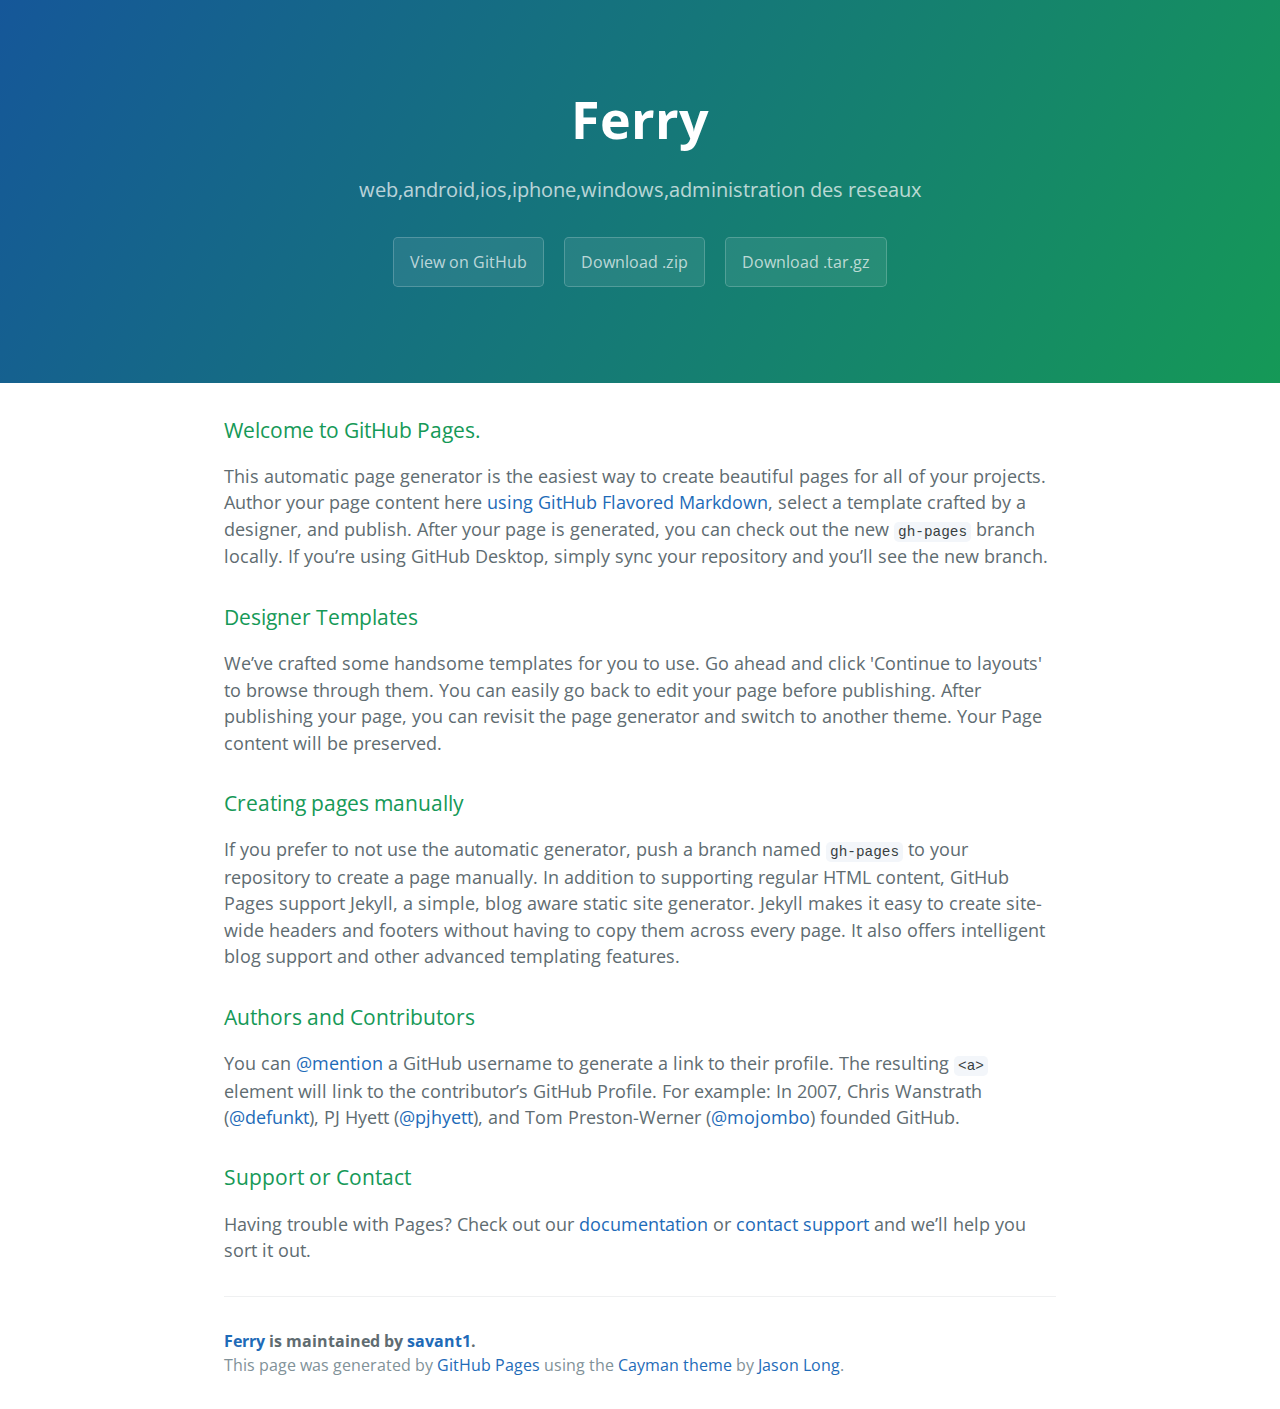
==== index.html @ e064e74c "Create gh-pages branch via GitHub" ====
<!DOCTYPE html>
<html lang="en-us">
  <head>
    <meta charset="UTF-8">
    <title>Ferry by savant1</title>
    <meta name="viewport" content="width=device-width, initial-scale=1">
    <link rel="stylesheet" type="text/css" href="stylesheets/normalize.css" media="screen">
    <link href='https://fonts.googleapis.com/css?family=Open+Sans:400,700' rel='stylesheet' type='text/css'>
    <link rel="stylesheet" type="text/css" href="stylesheets/stylesheet.css" media="screen">
    <link rel="stylesheet" type="text/css" href="stylesheets/github-light.css" media="screen">
  </head>
  <body>
    <section class="page-header">
      <h1 class="project-name">Ferry</h1>
      <h2 class="project-tagline">web,android,ios,iphone,windows,administration des reseaux</h2>
      <a href="https://github.com/savant1/ferry" class="btn">View on GitHub</a>
      <a href="https://github.com/savant1/ferry/zipball/master" class="btn">Download .zip</a>
      <a href="https://github.com/savant1/ferry/tarball/master" class="btn">Download .tar.gz</a>
    </section>

    <section class="main-content">
      <h3>
<a id="welcome-to-github-pages" class="anchor" href="#welcome-to-github-pages" aria-hidden="true"><span aria-hidden="true" class="octicon octicon-link"></span></a>Welcome to GitHub Pages.</h3>

<p>This automatic page generator is the easiest way to create beautiful pages for all of your projects. Author your page content here <a href="https://guides.github.com/features/mastering-markdown/">using GitHub Flavored Markdown</a>, select a template crafted by a designer, and publish. After your page is generated, you can check out the new <code>gh-pages</code> branch locally. If you’re using GitHub Desktop, simply sync your repository and you’ll see the new branch.</p>

<h3>
<a id="designer-templates" class="anchor" href="#designer-templates" aria-hidden="true"><span aria-hidden="true" class="octicon octicon-link"></span></a>Designer Templates</h3>

<p>We’ve crafted some handsome templates for you to use. Go ahead and click 'Continue to layouts' to browse through them. You can easily go back to edit your page before publishing. After publishing your page, you can revisit the page generator and switch to another theme. Your Page content will be preserved.</p>

<h3>
<a id="creating-pages-manually" class="anchor" href="#creating-pages-manually" aria-hidden="true"><span aria-hidden="true" class="octicon octicon-link"></span></a>Creating pages manually</h3>

<p>If you prefer to not use the automatic generator, push a branch named <code>gh-pages</code> to your repository to create a page manually. In addition to supporting regular HTML content, GitHub Pages support Jekyll, a simple, blog aware static site generator. Jekyll makes it easy to create site-wide headers and footers without having to copy them across every page. It also offers intelligent blog support and other advanced templating features.</p>

<h3>
<a id="authors-and-contributors" class="anchor" href="#authors-and-contributors" aria-hidden="true"><span aria-hidden="true" class="octicon octicon-link"></span></a>Authors and Contributors</h3>

<p>You can <a href="https://help.github.com/articles/basic-writing-and-formatting-syntax/#mentioning-users-and-teams" class="user-mention">@mention</a> a GitHub username to generate a link to their profile. The resulting <code>&lt;a&gt;</code> element will link to the contributor’s GitHub Profile. For example: In 2007, Chris Wanstrath (<a href="https://github.com/defunkt" class="user-mention">@defunkt</a>), PJ Hyett (<a href="https://github.com/pjhyett" class="user-mention">@pjhyett</a>), and Tom Preston-Werner (<a href="https://github.com/mojombo" class="user-mention">@mojombo</a>) founded GitHub.</p>

<h3>
<a id="support-or-contact" class="anchor" href="#support-or-contact" aria-hidden="true"><span aria-hidden="true" class="octicon octicon-link"></span></a>Support or Contact</h3>

<p>Having trouble with Pages? Check out our <a href="https://help.github.com/pages">documentation</a> or <a href="https://github.com/contact">contact support</a> and we’ll help you sort it out.</p>

      <footer class="site-footer">
        <span class="site-footer-owner"><a href="https://github.com/savant1/ferry">Ferry</a> is maintained by <a href="https://github.com/savant1">savant1</a>.</span>

        <span class="site-footer-credits">This page was generated by <a href="https://pages.github.com">GitHub Pages</a> using the <a href="https://github.com/jasonlong/cayman-theme">Cayman theme</a> by <a href="https://twitter.com/jasonlong">Jason Long</a>.</span>
      </footer>

    </section>

  
  </body>
</html>
---- stylesheets/stylesheet.css ----
* {
  box-sizing: border-box; }

body {
  padding: 0;
  margin: 0;
  font-family: "Open Sans", "Helvetica Neue", Helvetica, Arial, sans-serif;
  font-size: 16px;
  line-height: 1.5;
  color: #606c71; }

a {
  color: #1e6bb8;
  text-decoration: none; }
  a:hover {
    text-decoration: underline; }

.btn {
  display: inline-block;
  margin-bottom: 1rem;
  color: rgba(255, 255, 255, 0.7);
  background-color: rgba(255, 255, 255, 0.08);
  border-color: rgba(255, 255, 255, 0.2);
  border-style: solid;
  border-width: 1px;
  border-radius: 0.3rem;
  transition: color 0.2s, background-color 0.2s, border-color 0.2s; }
  .btn + .btn {
    margin-left: 1rem; }

.btn:hover {
  color: rgba(255, 255, 255, 0.8);
  text-decoration: none;
  background-color: rgba(255, 255, 255, 0.2);
  border-color: rgba(255, 255, 255, 0.3); }

@media screen and (min-width: 64em) {
  .btn {
    padding: 0.75rem 1rem; } }

@media screen and (min-width: 42em) and (max-width: 64em) {
  .btn {
    padding: 0.6rem 0.9rem;
    font-size: 0.9rem; } }

@media screen and (max-width: 42em) {
  .btn {
    display: block;
    width: 100%;
    padding: 0.75rem;
    font-size: 0.9rem; }
    .btn + .btn {
      margin-top: 1rem;
      margin-left: 0; } }

.page-header {
  color: #fff;
  text-align: center;
  background-color: #159957;
  background-image: linear-gradient(120deg, #155799, #159957); }

@media screen and (min-width: 64em) {
  .page-header {
    padding: 5rem 6rem; } }

@media screen and (min-width: 42em) and (max-width: 64em) {
  .page-header {
    padding: 3rem 4rem; } }

@media screen and (max-width: 42em) {
  .page-header {
    padding: 2rem 1rem; } }

.project-name {
  margin-top: 0;
  margin-bottom: 0.1rem; }

@media screen and (min-width: 64em) {
  .project-name {
    font-size: 3.25rem; } }

@media screen and (min-width: 42em) and (max-width: 64em) {
  .project-name {
    font-size: 2.25rem; } }

@media screen and (max-width: 42em) {
  .project-name {
    font-size: 1.75rem; } }

.project-tagline {
  margin-bottom: 2rem;
  font-weight: normal;
  opacity: 0.7; }

@media screen and (min-width: 64em) {
  .project-tagline {
    font-size: 1.25rem; } }

@media screen and (min-width: 42em) and (max-width: 64em) {
  .project-tagline {
    font-size: 1.15rem; } }

@media screen and (max-width: 42em) {
  .project-tagline {
    font-size: 1rem; } }

.main-content :first-child {
  margin-top: 0; }
.main-content img {
  max-width: 100%; }
.main-content h1, .main-content h2, .main-content h3, .main-content h4, .main-content h5, .main-content h6 {
  margin-top: 2rem;
  margin-bottom: 1rem;
  font-weight: normal;
  color: #159957; }
.main-content p {
  margin-bottom: 1em; }
.main-content code {
  padding: 2px 4px;
  font-family: Consolas, "Liberation Mono", Menlo, Courier, monospace;
  font-size: 0.9rem;
  color: #383e41;
  background-color: #f3f6fa;
  border-radius: 0.3rem; }
.main-content pre {
  padding: 0.8rem;
  margin-top: 0;
  margin-bottom: 1rem;
  font: 1rem Consolas, "Liberation Mono", Menlo, Courier, monospace;
  color: #567482;
  word-wrap: normal;
  background-color: #f3f6fa;
  border: solid 1px #dce6f0;
  border-radius: 0.3rem; }
  .main-content pre > code {
    padding: 0;
    margin: 0;
    font-size: 0.9rem;
    color: #567482;
    word-break: normal;
    white-space: pre;
    background: transparent;
    border: 0; }
.main-content .highlight {
  margin-bottom: 1rem; }
  .main-content .highlight pre {
    margin-bottom: 0;
    word-break: normal; }
.main-content .highlight pre, .main-content pre {
  padding: 0.8rem;
  overflow: auto;
  font-size: 0.9rem;
  line-height: 1.45;
  border-radius: 0.3rem; }
.main-content pre code, .main-content pre tt {
  display: inline;
  max-width: initial;
  padding: 0;
  margin: 0;
  overflow: initial;
  line-height: inherit;
  word-wrap: normal;
  background-color: transparent;
  border: 0; }
  .main-content pre code:before, .main-content pre code:after, .main-content pre tt:before, .main-content pre tt:after {
    content: normal; }
.main-content ul, .main-content ol {
  margin-top: 0; }
.main-content blockquote {
  padding: 0 1rem;
  margin-left: 0;
  color: #819198;
  border-left: 0.3rem solid #dce6f0; }
  .main-content blockquote > :first-child {
    margin-top: 0; }
  .main-content blockquote > :last-child {
    margin-bottom: 0; }
.main-content table {
  display: block;
  width: 100%;
  overflow: auto;
  word-break: normal;
  word-break: keep-all; }
  .main-content table th {
    font-weight: bold; }
  .main-content table th, .main-content table td {
    padding: 0.5rem 1rem;
    border: 1px solid #e9ebec; }
.main-content dl {
  padding: 0; }
  .main-content dl dt {
    padding: 0;
    margin-top: 1rem;
    font-size: 1rem;
    font-weight: bold; }
  .main-content dl dd {
    padding: 0;
    margin-bottom: 1rem; }
.main-content hr {
  height: 2px;
  padding: 0;
  margin: 1rem 0;
  background-color: #eff0f1;
  border: 0; }

@media screen and (min-width: 64em) {
  .main-content {
    max-width: 64rem;
    padding: 2rem 6rem;
    margin: 0 auto;
    font-size: 1.1rem; } }

@media screen and (min-width: 42em) and (max-width: 64em) {
  .main-content {
    padding: 2rem 4rem;
    font-size: 1.1rem; } }

@media screen and (max-width: 42em) {
  .main-content {
    padding: 2rem 1rem;
    font-size: 1rem; } }

.site-footer {
  padding-top: 2rem;
  margin-top: 2rem;
  border-top: solid 1px #eff0f1; }

.site-footer-owner {
  display: block;
  font-weight: bold; }

.site-footer-credits {
  color: #819198; }

@media screen and (min-width: 64em) {
  .site-footer {
    font-size: 1rem; } }

@media screen and (min-width: 42em) and (max-width: 64em) {
  .site-footer {
    font-size: 1rem; } }

@media screen and (max-width: 42em) {
  .site-footer {
    font-size: 0.9rem; } }
---- stylesheets/github-light.css ----
/*
The MIT License (MIT)

Copyright (c) 2016 GitHub, Inc.

Permission is hereby granted, free of charge, to any person obtaining a copy
of this software and associated documentation files (the "Software"), to deal
in the Software without restriction, including without limitation the rights
to use, copy, modify, merge, publish, distribute, sublicense, and/or sell
copies of the Software, and to permit persons to whom the Software is
furnished to do so, subject to the following conditions:

The above copyright notice and this permission notice shall be included in all
copies or substantial portions of the Software.

THE SOFTWARE IS PROVIDED "AS IS", WITHOUT WARRANTY OF ANY KIND, EXPRESS OR
IMPLIED, INCLUDING BUT NOT LIMITED TO THE WARRANTIES OF MERCHANTABILITY,
FITNESS FOR A PARTICULAR PURPOSE AND NONINFRINGEMENT. IN NO EVENT SHALL THE
AUTHORS OR COPYRIGHT HOLDERS BE LIABLE FOR ANY CLAIM, DAMAGES OR OTHER
LIABILITY, WHETHER IN AN ACTION OF CONTRACT, TORT OR OTHERWISE, ARISING FROM,
OUT OF OR IN CONNECTION WITH THE SOFTWARE OR THE USE OR OTHER DEALINGS IN THE
SOFTWARE.

*/

.pl-c /* comment */ {
  color: #969896;
}

.pl-c1 /* constant, variable.other.constant, support, meta.property-name, support.constant, support.variable, meta.module-reference, markup.raw, meta.diff.header */,
.pl-s .pl-v /* string variable */ {
  color: #0086b3;
}

.pl-e /* entity */,
.pl-en /* entity.name */ {
  color: #795da3;
}

.pl-smi /* variable.parameter.function, storage.modifier.package, storage.modifier.import, storage.type.java, variable.other */,
.pl-s .pl-s1 /* string source */ {
  color: #333;
}

.pl-ent /* entity.name.tag */ {
  color: #63a35c;
}

.pl-k /* keyword, storage, storage.type */ {
  color: #a71d5d;
}

.pl-s /* string */,
.pl-pds /* punctuation.definition.string, string.regexp.character-class */,
.pl-s .pl-pse .pl-s1 /* string punctuation.section.embedded source */,
.pl-sr /* string.regexp */,
.pl-sr .pl-cce /* string.regexp constant.character.escape */,
.pl-sr .pl-sre /* string.regexp source.ruby.embedded */,
.pl-sr .pl-sra /* string.regexp string.regexp.arbitrary-repitition */ {
  color: #183691;
}

.pl-v /* variable */ {
  color: #ed6a43;
}

.pl-id /* invalid.deprecated */ {
  color: #b52a1d;
}

.pl-ii /* invalid.illegal */ {
  color: #f8f8f8;
  background-color: #b52a1d;
}

.pl-sr .pl-cce /* string.regexp constant.character.escape */ {
  font-weight: bold;
  color: #63a35c;
}

.pl-ml /* markup.list */ {
  color: #693a17;
}

.pl-mh /* markup.heading */,
.pl-mh .pl-en /* markup.heading entity.name */,
.pl-ms /* meta.separator */ {
  font-weight: bold;
  color: #1d3e81;
}

.pl-mq /* markup.quote */ {
  color: #008080;
}

.pl-mi /* markup.italic */ {
  font-style: italic;
  color: #333;
}

.pl-mb /* markup.bold */ {
  font-weight: bold;
  color: #333;
}

.pl-md /* markup.deleted, meta.diff.header.from-file */ {
  color: #bd2c00;
  background-color: #ffecec;
}

.pl-mi1 /* markup.inserted, meta.diff.header.to-file */ {
  color: #55a532;
  background-color: #eaffea;
}

.pl-mdr /* meta.diff.range */ {
  font-weight: bold;
  color: #795da3;
}

.pl-mo /* meta.output */ {
  color: #1d3e81;
}
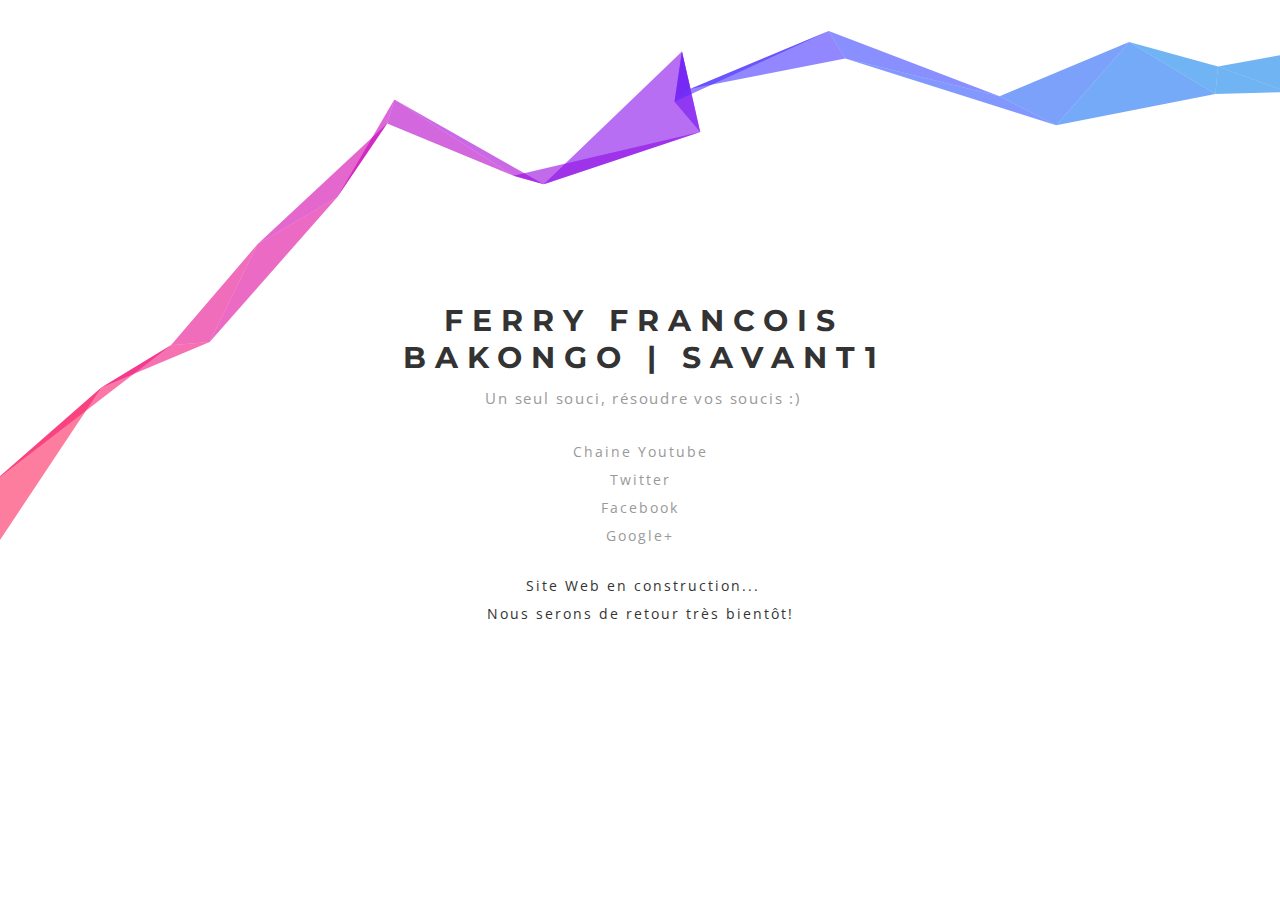
==== commit 38a65391: "page under construction" ====
--- a/index.html
+++ b/index.html
@@ -1,57 +1,142 @@
+
 <!DOCTYPE html>
-<html lang="en-us">
-  <head>
-    <meta charset="UTF-8">
-    <title>Ferry by savant1</title>
-    <meta name="viewport" content="width=device-width, initial-scale=1">
-    <link rel="stylesheet" type="text/css" href="stylesheets/normalize.css" media="screen">
-    <link href='https://fonts.googleapis.com/css?family=Open+Sans:400,700' rel='stylesheet' type='text/css'>
-    <link rel="stylesheet" type="text/css" href="stylesheets/stylesheet.css" media="screen">
-    <link rel="stylesheet" type="text/css" href="stylesheets/github-light.css" media="screen">
-  </head>
-  <body>
-    <section class="page-header">
-      <h1 class="project-name">Ferry</h1>
-      <h2 class="project-tagline">web,android,ios,iphone,windows,administration des reseaux</h2>
-      <a href="https://github.com/savant1/ferry" class="btn">View on GitHub</a>
-      <a href="https://github.com/savant1/ferry/zipball/master" class="btn">Download .zip</a>
-      <a href="https://github.com/savant1/ferry/tarball/master" class="btn">Download .tar.gz</a>
-    </section>
-
-    <section class="main-content">
-      <h3>
-<a id="welcome-to-github-pages" class="anchor" href="#welcome-to-github-pages" aria-hidden="true"><span aria-hidden="true" class="octicon octicon-link"></span></a>Welcome to GitHub Pages.</h3>
-
-<p>This automatic page generator is the easiest way to create beautiful pages for all of your projects. Author your page content here <a href="https://guides.github.com/features/mastering-markdown/">using GitHub Flavored Markdown</a>, select a template crafted by a designer, and publish. After your page is generated, you can check out the new <code>gh-pages</code> branch locally. If you’re using GitHub Desktop, simply sync your repository and you’ll see the new branch.</p>
-
-<h3>
-<a id="designer-templates" class="anchor" href="#designer-templates" aria-hidden="true"><span aria-hidden="true" class="octicon octicon-link"></span></a>Designer Templates</h3>
-
-<p>We’ve crafted some handsome templates for you to use. Go ahead and click 'Continue to layouts' to browse through them. You can easily go back to edit your page before publishing. After publishing your page, you can revisit the page generator and switch to another theme. Your Page content will be preserved.</p>
-
-<h3>
-<a id="creating-pages-manually" class="anchor" href="#creating-pages-manually" aria-hidden="true"><span aria-hidden="true" class="octicon octicon-link"></span></a>Creating pages manually</h3>
-
-<p>If you prefer to not use the automatic generator, push a branch named <code>gh-pages</code> to your repository to create a page manually. In addition to supporting regular HTML content, GitHub Pages support Jekyll, a simple, blog aware static site generator. Jekyll makes it easy to create site-wide headers and footers without having to copy them across every page. It also offers intelligent blog support and other advanced templating features.</p>
-
-<h3>
-<a id="authors-and-contributors" class="anchor" href="#authors-and-contributors" aria-hidden="true"><span aria-hidden="true" class="octicon octicon-link"></span></a>Authors and Contributors</h3>
-
-<p>You can <a href="https://help.github.com/articles/basic-writing-and-formatting-syntax/#mentioning-users-and-teams" class="user-mention">@mention</a> a GitHub username to generate a link to their profile. The resulting <code>&lt;a&gt;</code> element will link to the contributor’s GitHub Profile. For example: In 2007, Chris Wanstrath (<a href="https://github.com/defunkt" class="user-mention">@defunkt</a>), PJ Hyett (<a href="https://github.com/pjhyett" class="user-mention">@pjhyett</a>), and Tom Preston-Werner (<a href="https://github.com/mojombo" class="user-mention">@mojombo</a>) founded GitHub.</p>
-
-<h3>
-<a id="support-or-contact" class="anchor" href="#support-or-contact" aria-hidden="true"><span aria-hidden="true" class="octicon octicon-link"></span></a>Support or Contact</h3>
-
-<p>Having trouble with Pages? Check out our <a href="https://help.github.com/pages">documentation</a> or <a href="https://github.com/contact">contact support</a> and we’ll help you sort it out.</p>
-
-      <footer class="site-footer">
-        <span class="site-footer-owner"><a href="https://github.com/savant1/ferry">Ferry</a> is maintained by <a href="https://github.com/savant1">savant1</a>.</span>
-
-        <span class="site-footer-credits">This page was generated by <a href="https://pages.github.com">GitHub Pages</a> using the <a href="https://github.com/jasonlong/cayman-theme">Cayman theme</a> by <a href="https://twitter.com/jasonlong">Jason Long</a>.</span>
-      </footer>
-
-    </section>
-
-  
-  </body>
+<html>
+<head>
+  <title>FERRY FRANCOIS BAKONGO | SAVANT1</title>
+  <meta http-equiv="Content-Type" content="text/html; charset=UTF-8">
+  <meta name="viewport" content="initial-scale=1, maximum-scale=1, user-scalable=no">
+  <link href='http://fonts.googleapis.com/css?family=Open+Sans|Montserrat:700' rel='stylesheet' type='text/css'>
+  <link rel="icon" href="favicon.ico" type="image/x-icon">
+  <style>
+    html, body {
+      overflow: hidden;
+      margin: 0;
+    }
+    body {
+      font-family: 'Open Sans', 'Helvetica Neue', 'Hiragino Sans GB', 'LiHei Pro', Arial, sans-serif;
+      color: #333;
+      background: url("http://www.dh-lhl.eu/cg49e-page_en_construction.gif?v=20nka87gfssdq") 0 0 no-repeat;
+    }
+    #wrapper {
+      position: absolute;
+      left: 0;
+      width: 600px;
+      text-align: center;
+      top: 50%;
+      left: 50%;
+      margin-left: -300px;
+      margin-top: -160px;
+      -webkit-user-select: none;
+      -moz-user-select: none;
+      user-select: none;
+    }
+    h1 {
+      font-family: 'Montserrat', 'Helvetica Neue', Arial, sans-serif;
+      font-weight: 700;
+      font-size: 30px;
+      letter-spacing: 9px;
+      text-transform: uppercase;
+      margin: 12px 0;
+      left: 4px;
+    }
+    h2 {
+      color: #999;
+      font-weight: normal;
+      font-size: 15px;
+      letter-spacing: .12em;
+      margin-bottom: 30px;
+      left: 3px;
+    }
+    h1, h2 {
+      position: relative;
+    }
+    p {
+      font-size: 14px;
+      line-height: 2em;
+      margin: 0;
+      letter-spacing: 2px;
+    }
+    canvas {
+      position: absolute;
+      top: 0;
+      left: 0;
+      z-index: 0;
+      width: 100%;
+      height: 100%;
+      pointer-events: none;
+    }
+    a {
+      color: #999;
+      text-decoration: none;
+      transition: color .2s ease;
+    }
+    a:hover {
+      color: #f33;
+    }
+  </style>
+</head>
+<body>
+<div id="wrapper">
+  <h1>FERRY FRANCOIS BAKONGO | SAVANT1</h1>
+  <h2>Un seul souci, résoudre vos soucis :)</h2>
+  <p><a href="https://www.youtube.com/channel/UCsVh6Vh2KsSFTn9rhUlAceg" target="_blank">Chaine Youtube</a></p>
+  <p><a href="https://twitter.com/ferryfrancois17" target="_blank">Twitter</a></p>
+  <p><a href="https://www.facebook.com/ferry.francois.bakongo" target="_blank">Facebook</a></p>
+  <p><a href="https://plus.google.com/+FerryFran%C3%A7oisbakongo" target="_blank">Google+</a></p>
+  <br>
+  <p>
+    <img src="" alt=""/>
+    Site Web en construction... <br>
+    Nous serons de retour très bientôt!
+  </p>
+</div>
+<canvas></canvas>
+<script>
+  document.addEventListener('touchmove', function (e) {
+    e.preventDefault()
+  })
+  var c = document.getElementsByTagName('canvas')[0],
+          x = c.getContext('2d'),
+          pr = window.devicePixelRatio || 1,
+          w = window.innerWidth,
+          h = window.innerHeight,
+          f = 90,
+          q,
+          m = Math,
+          r = 0,
+          u = m.PI*2,
+          v = m.cos,
+          z = m.random
+  c.width = w*pr
+  c.height = h*pr
+  x.scale(pr, pr)
+  x.globalAlpha = 0.6
+  function i(){
+    x.clearRect(0,0,w,h)
+    q=[{x:0,y:h*.7+f},{x:0,y:h*.7-f}]
+    while(q[1].x<w+f) d(q[0], q[1])
+  }
+  function d(i,j){
+    x.beginPath()
+    x.moveTo(i.x, i.y)
+    x.lineTo(j.x, j.y)
+    var k = j.x + (z()*2-0.25)*f,
+            n = y(j.y)
+    x.lineTo(k, n)
+    x.closePath()
+    r-=u/-50
+    x.fillStyle = '#'+(v(r)*127+128<<16 | v(r+u/3)*127+128<<8 | v(r+u/3*2)*127+128).toString(16)
+    x.fill()
+    q[0] = q[1]
+    q[1] = {x:k,y:n}
+  }
+  function y(p){
+    var t = p + (z()*2-1.1)*f
+    return (t>h||t<0) ? y(p) : t
+  }
+  document.onclick = i
+  document.ontouchstart = i
+  i()
+</script>
+</body>
 </html>
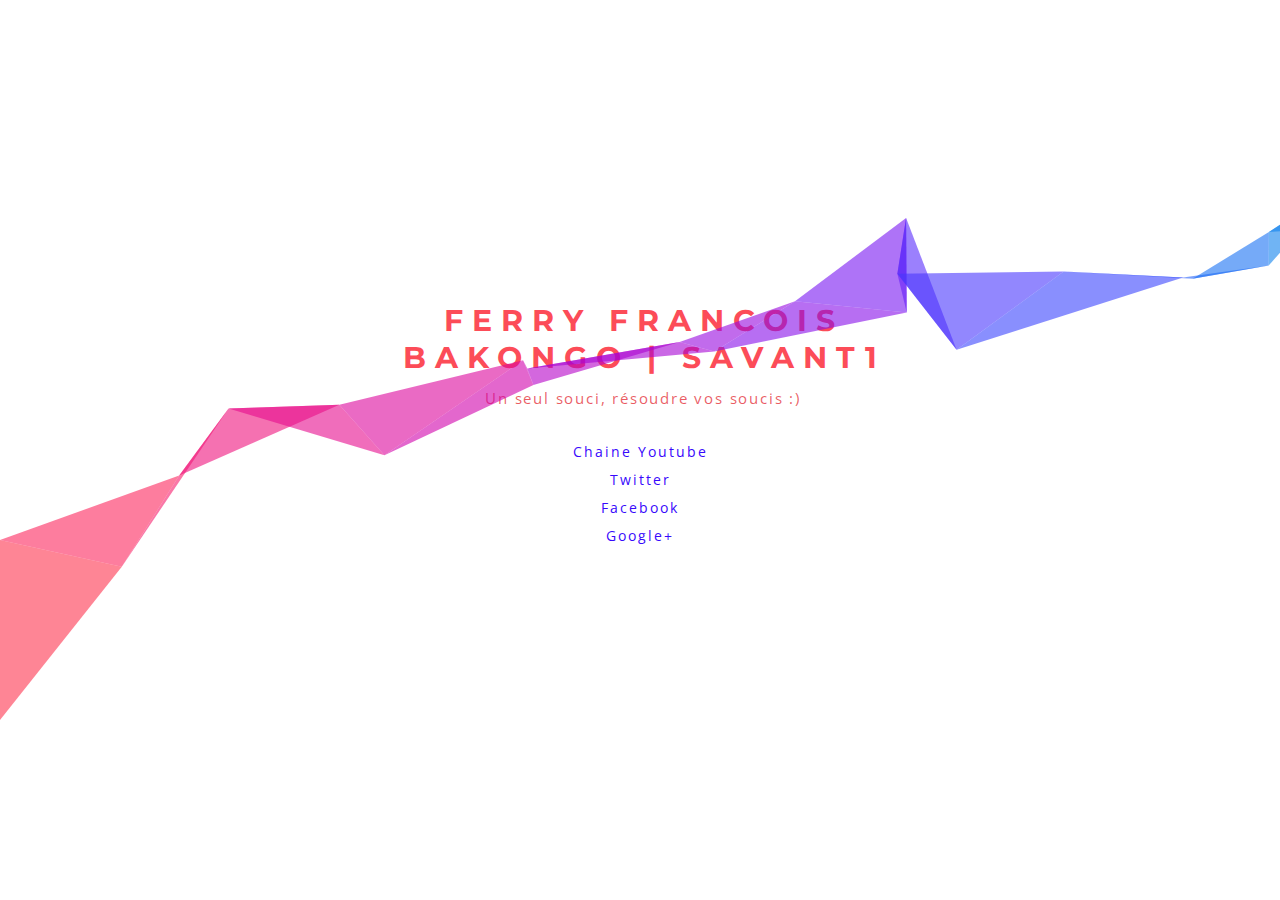
==== commit bb0a6153: "page under construction" ====
--- a/index.html
+++ b/index.html
@@ -14,8 +14,8 @@
     }
     body {
       font-family: 'Open Sans', 'Helvetica Neue', 'Hiragino Sans GB', 'LiHei Pro', Arial, sans-serif;
-      color: #333;
-      background: url("http://www.dh-lhl.eu/cg49e-page_en_construction.gif?v=20nka87gfssdq") 0 0 no-repeat;
+      color: #fc4c58;
+      background: url("http://gemcitychorus.org/sites/gemcitychorus.org/files/img_misc/under-construction.jpg") 270px 0 no-repeat;
     }
     #wrapper {
       position: absolute;
@@ -40,7 +40,7 @@
       left: 4px;
     }
     h2 {
-      color: #999;
+      color: rgba(226, 26, 41, 0.72);
       font-weight: normal;
       font-size: 15px;
       letter-spacing: .12em;
@@ -66,12 +66,15 @@
       pointer-events: none;
     }
     a {
-      color: #999;
+      color: rgba(182, 31, 39, 0.92);
       text-decoration: none;
       transition: color .2s ease;
     }
     a:hover {
       color: #f33;
+    }
+    p a {
+      color: #3809fc;
     }
   </style>
 </head>
@@ -84,11 +87,6 @@
   <p><a href="https://www.facebook.com/ferry.francois.bakongo" target="_blank">Facebook</a></p>
   <p><a href="https://plus.google.com/+FerryFran%C3%A7oisbakongo" target="_blank">Google+</a></p>
   <br>
-  <p>
-    <img src="" alt=""/>
-    Site Web en construction... <br>
-    Nous serons de retour très bientôt!
-  </p>
 </div>
 <canvas></canvas>
 <script>
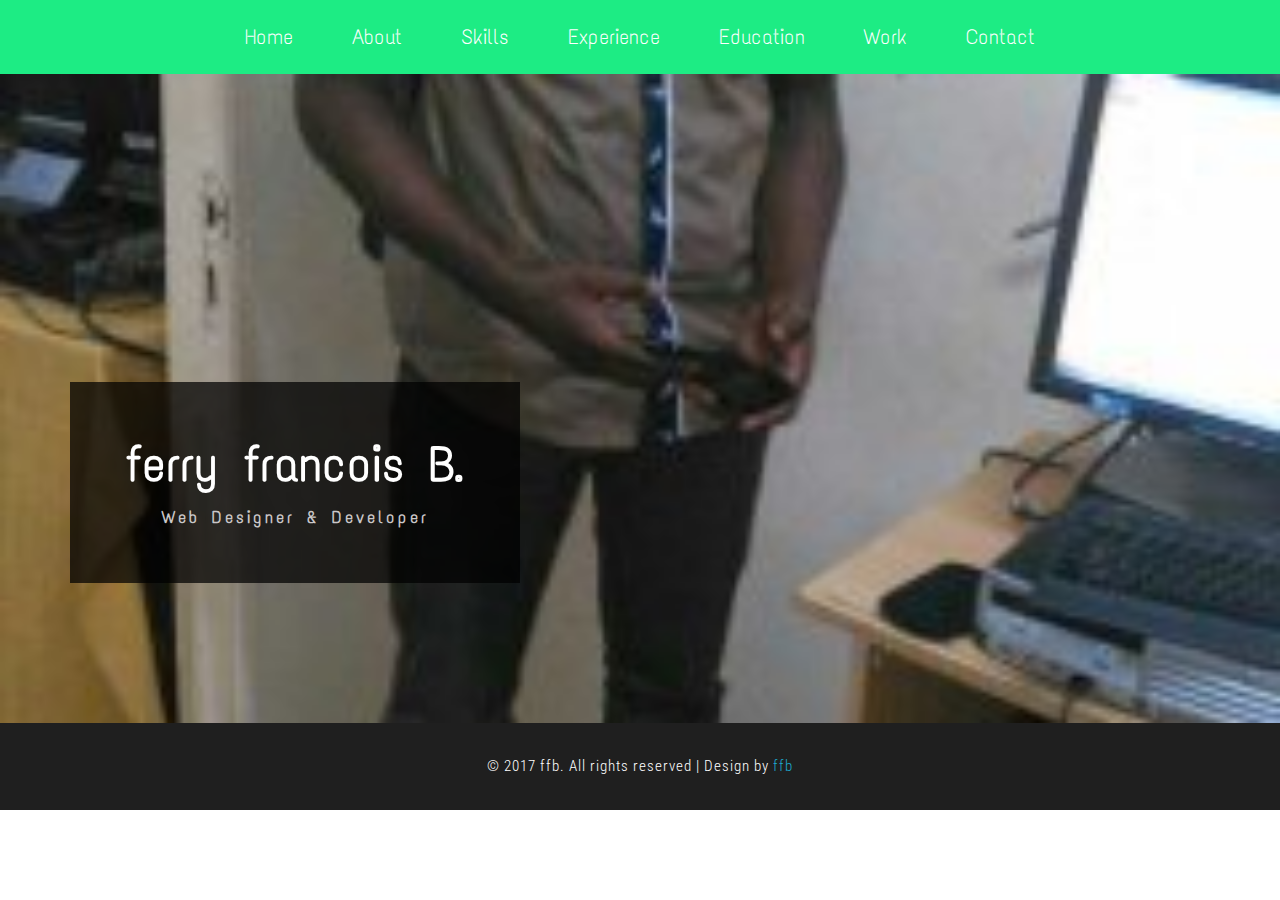
==== commit 73c4b7d1: "update" ====
--- a/index.html
+++ b/index.html
@@ -1,140 +1,493 @@
-
-<!DOCTYPE html>
-<html>
-<head>
-  <title>FERRY FRANCOIS BAKONGO | SAVANT1</title>
-  <meta http-equiv="Content-Type" content="text/html; charset=UTF-8">
-  <meta name="viewport" content="initial-scale=1, maximum-scale=1, user-scalable=no">
-  <link href='http://fonts.googleapis.com/css?family=Open+Sans|Montserrat:700' rel='stylesheet' type='text/css'>
-  <link rel="icon" href="favicon.ico" type="image/x-icon">
-  <style>
-    html, body {
-      overflow: hidden;
-      margin: 0;
-    }
-    body {
-      font-family: 'Open Sans', 'Helvetica Neue', 'Hiragino Sans GB', 'LiHei Pro', Arial, sans-serif;
-      color: #fc4c58;
-      background: url("http://gemcitychorus.org/sites/gemcitychorus.org/files/img_misc/under-construction.jpg") 270px 0 no-repeat;
-    }
-    #wrapper {
-      position: absolute;
-      left: 0;
-      width: 600px;
-      text-align: center;
-      top: 50%;
-      left: 50%;
-      margin-left: -300px;
-      margin-top: -160px;
-      -webkit-user-select: none;
-      -moz-user-select: none;
-      user-select: none;
-    }
-    h1 {
-      font-family: 'Montserrat', 'Helvetica Neue', Arial, sans-serif;
-      font-weight: 700;
-      font-size: 30px;
-      letter-spacing: 9px;
-      text-transform: uppercase;
-      margin: 12px 0;
-      left: 4px;
-    }
-    h2 {
-      color: rgba(226, 26, 41, 0.72);
-      font-weight: normal;
-      font-size: 15px;
-      letter-spacing: .12em;
-      margin-bottom: 30px;
-      left: 3px;
-    }
-    h1, h2 {
-      position: relative;
-    }
-    p {
-      font-size: 14px;
-      line-height: 2em;
-      margin: 0;
-      letter-spacing: 2px;
-    }
-    canvas {
-      position: absolute;
-      top: 0;
-      left: 0;
-      z-index: 0;
-      width: 100%;
-      height: 100%;
-      pointer-events: none;
-    }
-    a {
-      color: rgba(182, 31, 39, 0.92);
-      text-decoration: none;
-      transition: color .2s ease;
-    }
-    a:hover {
-      color: #f33;
-    }
-    p a {
-      color: #3809fc;
-    }
-  </style>
-</head>
-<body>
-<div id="wrapper">
-  <h1>FERRY FRANCOIS BAKONGO | SAVANT1</h1>
-  <h2>Un seul souci, résoudre vos soucis :)</h2>
-  <p><a href="https://www.youtube.com/channel/UCsVh6Vh2KsSFTn9rhUlAceg" target="_blank">Chaine Youtube</a></p>
-  <p><a href="https://twitter.com/ferryfrancois17" target="_blank">Twitter</a></p>
-  <p><a href="https://www.facebook.com/ferry.francois.bakongo" target="_blank">Facebook</a></p>
-  <p><a href="https://plus.google.com/+FerryFran%C3%A7oisbakongo" target="_blank">Google+</a></p>
-  <br>
-</div>
-<canvas></canvas>
-<script>
-  document.addEventListener('touchmove', function (e) {
-    e.preventDefault()
-  })
-  var c = document.getElementsByTagName('canvas')[0],
-          x = c.getContext('2d'),
-          pr = window.devicePixelRatio || 1,
-          w = window.innerWidth,
-          h = window.innerHeight,
-          f = 90,
-          q,
-          m = Math,
-          r = 0,
-          u = m.PI*2,
-          v = m.cos,
-          z = m.random
-  c.width = w*pr
-  c.height = h*pr
-  x.scale(pr, pr)
-  x.globalAlpha = 0.6
-  function i(){
-    x.clearRect(0,0,w,h)
-    q=[{x:0,y:h*.7+f},{x:0,y:h*.7-f}]
-    while(q[1].x<w+f) d(q[0], q[1])
-  }
-  function d(i,j){
-    x.beginPath()
-    x.moveTo(i.x, i.y)
-    x.lineTo(j.x, j.y)
-    var k = j.x + (z()*2-0.25)*f,
-            n = y(j.y)
-    x.lineTo(k, n)
-    x.closePath()
-    r-=u/-50
-    x.fillStyle = '#'+(v(r)*127+128<<16 | v(r+u/3)*127+128<<8 | v(r+u/3*2)*127+128).toString(16)
-    x.fill()
-    q[0] = q[1]
-    q[1] = {x:k,y:n}
-  }
-  function y(p){
-    var t = p + (z()*2-1.1)*f
-    return (t>h||t<0) ? y(p) : t
-  }
-  document.onclick = i
-  document.ontouchstart = i
-  i()
-</script>
-</body>
-</html>
+<!--
+Author: ferry francois bakongo
+Author URL: https://savant1.github.io/ferry/
+License: no licence
+License URL: none
+-->
+<!DOCTYPE html>
+<html lang="en">
+	<head>
+		<title>ferry francois bakongo  | Home :: personnal website</title>
+		<meta name="viewport" content="width=device-width, initial-scale=1">
+		<meta http-equiv="Content-Type" content="text/html; charset=utf-8" />
+		<meta name="keywords" content="ferry francois bakongo, maxteco-technologies, invest-logistic, google, ionic, angularjs, android, bootstrap, Android Compatible web template,
+			SmartPhone, WebDesigns for Nokia, Samsung, LG, SonyEricsson, Motorola web design, ios" />
+		<script type="application/x-javascript"> addEventListener("load", function() { setTimeout(hideURLbar, 0); }, false); function hideURLbar(){ window.scrollTo(0,1); } </script>
+		<!-- Custom Theme files -->
+		<link href="css/bootstrap.css" type="text/css" rel="stylesheet" media="all">
+		<link href="css/style.css" type="text/css" rel="stylesheet" media="all">
+		<link rel="stylesheet" href="css/lightbox.css">
+		<!-- //Custom Theme files -->
+		<!-- js -->
+		<script src="js/jquery-2.2.3.min.js"></script>
+		<!-- //js -->
+		<!-- web-fonts -->
+		<link href='//fonts.googleapis.com/css?family=Text+Me+One' rel='stylesheet' type='text/css'>
+		<link href='//fonts.googleapis.com/css?family=Roboto+Condensed:400,300,300italic,400italic,700,700italic' rel='stylesheet' type='text/css'>
+		<!-- //web-fonts -->
+	</head>
+<body>
+	<!-- top-nav -->
+	<div class="top-nav">
+		<div class="container">
+			<div class="navbar-header logo">
+				<button type="button" class="navbar-toggle collapsed" data-toggle="collapse" data-target="#bs-example-navbar-collapse-1">
+					Menu
+				</button>
+			</div>
+			<!-- Collect the nav links, forms, and other content for toggling -->
+			<div class="collapse navbar-collapse" id="bs-example-navbar-collapse-1">
+				<div class="menu">
+					<ul class="nav navbar"> 
+						<li><a href="index.html" class="w3ls-hover"><span data-letters="Home">Home</span></a></li>
+						<li><a href="#" data-toggle="modal" data-target="#about" class="w3ls-hover"><span data-letters="About">About </span></a></li>
+						<li><a href="#" data-toggle="modal" data-target="#skill" class="w3ls-hover"><span data-letters="Skills">Skills</span></a></li>
+						<li><a href="#" data-toggle="modal" data-target="#experience" class="w3ls-hover"><span data-letters="Experience">Experience </span></a></li>
+						<li><a href="#" data-toggle="modal" data-target="#education" class="w3ls-hover"><span data-letters="Education">Education </span></a></li>
+						<li><a href="#" data-toggle="modal" data-target="#work" class="w3ls-hover"><span data-letters="Work">Work</span></a></li>
+						<li><a href="#" data-toggle="modal" data-target="#contact" class="w3ls-hover"><span data-letters="Contact">Contact </span></a></li> 
+						<!--<li><a class="w3ls-icon" href="#"><span class="glyphicon glyphicon-save"></span></a></li> -->
+					</ul>
+					<div class="clearfix"> </div>
+				</div>
+			</div>
+		</div>
+	</div>	
+	<!-- //top-nav -->
+	
+	<!-- banner --> 
+	<div class="video" data-vide-bg="video/cv">  
+		<div class="container">
+			<div class="banner-text agileinfo-text">  
+				<h1>ferry francois B.</h1>
+				<h6>Web Designer & Developer</h6>
+			</div>  
+		</div>	
+	</div>	
+	<script src="js/jquery.vide.min.js"></script>
+	<!-- //banner --> 
+	<!-- modal-about -->
+	<div class="modal fade modal-about" id="about" tabindex="-1" role="dialog">
+		<div class="modal-dialog" role="document">
+			<div class="modal-content"> 
+				<div class="modal-header">
+					<button type="button" class="close" data-dismiss="modal" aria-label="Close"><span aria-hidden="true">&times;</span></button>
+					<h4 class="modal-title">A PROPOS DE MOI</h4>
+				</div>
+				<div class="modal-body modal-spa">
+					<div class="about"> 
+						<div class="col-md-4 about-left ">
+							<img src="images/img1.jpg" class="img-responsive" alt=""/>
+						</div>
+						<div class="col-md-8 about-right wthree">
+							<h3>Hi, i'm <span>ferry francois B. </span></h3>
+							<h4>Web Designer & Developer </h4>
+							<ul class="address">
+								<li>
+									<ul class="agileits-address-text ">
+										<li><b>D.O.B</b></li>
+										<li>20-08-1992</li>
+									</ul>
+								</li>
+								<li>
+									<ul class="agileits-address-text">
+										<li><b>PHONE </b></li>
+										<li>+237 697 929 584</li>
+									</ul>
+								</li>
+								<li>
+									<ul class="agileits-address-text">
+										<li><b>ADDRESS </b></li>
+										<li>St Thomas, Douala, Cameroun.</li>
+									</ul>
+								</li>
+								<li>
+									<ul class="agileits-address-text">
+										<li><b>E-MAIL </b></li>
+										<li><a href="mailto:ferryfrancois17@gmail.com"> ferryfrancois17@gmail.com</a></li>
+									</ul>
+								</li>
+								<li>
+									<ul class="agileits-address-text">
+										<li><b>WEBSITE </b></li>
+										<li><a href="https://savant1.github.io/ferry/">savant1.github.io/ferry/</a></li>
+									</ul>
+								</li>
+							</ul> 
+						</div> 
+						<div class="clearfix"> </div> 
+						<div class="about-text agileits-w3layouts"> 
+							<p>
+								Spécialisé dans les systèmes d'informations et les systèmes décisionnels (double compétence : statistique et informatique décisionnelle).
+							</p>
+							<p class="agile-br">
+								J'ai poursuivi de nombreuse certification dans le domaine du génie logiciel ainsi qu’en réseau et télécommunication après trois ans de License en Informatique l’université de douala ou je suis en train de faire mon cycle de miage.
+							</p>
+						</div>
+					</div>
+				</div> 
+			</div>
+		</div>
+	</div>
+	<!-- //modal-about -->
+	<!-- modal-skills -->
+	<div class="modal fade modal-skills" id="skill" tabindex="-1" role="dialog">
+		<div class="modal-dialog" role="document">
+			<div class="modal-content"> 
+				<div class="modal-header">
+					<button type="button" class="close" data-dismiss="modal" aria-label="Close">
+						<span aria-hidden="true">&times;</span>
+					</button>
+					<h4 class="modal-title">My Skills</h4>
+				</div>
+				<div class="modal-body modal-spa">
+					<div class="skills"> 
+						<div class="col-md-6 bar-grids">
+							<h4><span class="glyphicon glyphicon-cog"></span> Technical Skills </h4>
+							<h6>web design  <span> 90% </span></h6>
+							<div class="progress">
+								<div class="progress-bar progress-bar-striped active" style="width: 90%">
+								</div>
+							</div>
+							<h6>ui design & developer <span> 80% </span></h6>
+							<div class="progress  w3-agile">
+								<div class="progress-bar progress-bar-striped active" style="width: 80%">
+								</div>
+							</div>
+							<h6>Javascript<span>80% </span></h6>
+							<div class="progress  w3-agile">
+								<div class="progress-bar progress-bar-striped active" style="width: 80%">
+								</div>
+							</div>
+							<h6>Backend <span> 85% </span></h6>
+							<div class="progress  w3-agile">
+								<div class="progress-bar progress-bar-striped active" style="width: 85%">
+								</div>
+							</div>
+						</div> 
+						<div class="col-md-6 bar-grids  w3-agile">
+							<h4><span class="glyphicon glyphicon-briefcase"></span> Professional Skills </h4>
+							<h6>Communication<span> 95% </span></h6>
+							<div class="progress">
+								<div class="progress-bar progress-bar-striped active" style="width: 95%">
+								</div>
+							</div>
+							<h6>Social media marketing<span> 95% </span></h6>
+							<div class="progress">
+								<div class="progress-bar progress-bar-striped active" style="width: 95%">
+								</div>
+							</div>
+							<h6>Leadership<span>90% </span></h6>
+							<div class="progress">
+								<div class="progress-bar progress-bar-striped active" style="width: 90%">
+								</div>
+							</div>
+							<h6>Confidence<span>86% </span></h6>
+							<div class="progress prgs-w3agile-last">
+								<div class="progress-bar progress-bar-striped active" style="width: 86%">
+								</div>
+							</div> 
+						</div>
+						<div class="clearfix"> </div>	
+					</div>
+				</div> 
+			</div>
+		</div>
+	</div>
+	<!-- //modal-skills -->
+	<!-- modal-experience -->
+	<div class="modal fade modal-experience" id="experience" tabindex="-1" role="dialog">
+		<div class="modal-dialog" role="document">
+			<div class="modal-content"> 
+				<div class="modal-header">
+					<button type="button" class="close" data-dismiss="modal" aria-label="Close"><span aria-hidden="true">&times;</span></button>
+					<h4 class="modal-title">Mon Experience</h4>
+				</div>
+				<div class="modal-body modal-spa">
+					<div class="experience w3-agileits-info">  
+						<div class="experience-grids">
+							<div class="experience-left">
+								<h3>2017 - Now </h3>
+								<h5>Maxteco Technologies </h5>
+							</div>
+							<div class="experience-right">
+								<h4>Full Stack Developper</h4>
+								<p>
+									configurer l'infrastructure matérielle et le système d'exploitation ainsi que les dépendances entre les différents composants logiciels à utiliser
+									concevoir, manipuler et interroger des bases de données
+									concevoir le code de 'back-end' et les API d'accès à ces données sous forme de webservices, en utilisant des langages tels que Java, PHP
+									concevoir le code de 'front-end' qui est exécuté sur la plate-forme de l'utilisateur, le plus souvent un smartphone ou un navigateur Web, dans des langages tels que Javascript et ses bibliothèques, HTML, CSS
+									être capable de gérer et planifier un projet avec des méthodes de développement agiles telles que Scrum, pouvoir interagir avec le client et ses besoins, et documenter l'ensemble des parties du projet
+
+								</p>
+							</div>
+							<div class="clearfix"> </div>
+						</div> 
+						<div class="experience-grids experience-grids-btm">
+							<div class="experience-left">
+								<h3>2015 - 2017</h3>
+								<h5>Full Stack Developper</h5>
+							</div>
+							<div class="experience-right">
+								<h4>Graphic Designer</h4>
+								<p>
+									configurer l'infrastructure matérielle et le système d'exploitation ainsi que les dépendances entre les différents composants logiciels à utiliser
+									concevoir, manipuler et interroger des bases de données
+									concevoir le code de 'back-end' et les API d'accès à ces données sous forme de webservices, en utilisant des langages tels que Java, PHP
+									concevoir le code de 'front-end' qui est exécuté sur la plate-forme de l'utilisateur, le plus souvent un smartphone ou un navigateur Web, dans des langages tels que Javascript et ses bibliothèques, HTML, CSS
+									être capable de gérer et planifier un projet avec des méthodes de développement agiles telles que Scrum, pouvoir interagir avec le client et ses besoins, et documenter l'ensemble des parties du projet
+
+								</p>
+							</div>
+							<div class="clearfix"> </div>
+						</div>
+						<!--<div class="experience-grids w3-agileits">-->
+							<!--<div class="experience-left">-->
+								<!--<h3>2011 - 2013</h3>-->
+								<!--<h5>Company Name </h5>-->
+							<!--</div>-->
+							<!--<div class="experience-right">-->
+								<!--<h4>Web Designer & Developer</h4>-->
+								<!--<p>Itaque earum rerum hic tenetur a sapiente delectus reiciendis maiores alias Lorem ipsum dolor sit amet, consectetur adipiscing elit. Cras rutrum iaculis enim, non convallis felis mattis at</p>-->
+							<!--</div>-->
+							<!--<div class="clearfix"> </div>-->
+						<!--</div>-->
+					</div>
+				</div> 
+			</div>
+		</div>
+	</div>
+	<!-- //modal-experience -->
+	<!-- modal-education -->
+	<div class="modal fade modal-experience" id="education" tabindex="-1" role="dialog">
+		<div class="modal-dialog" role="document">
+			<div class="modal-content"> 
+				<div class="modal-header w3layouts">
+					<button type="button" class="close" data-dismiss="modal" aria-label="Close"><span aria-hidden="true">&times;</span></button>
+					<h4 class="modal-title">Mes Etudes</h4>
+				</div>
+				<div class="modal-body modal-spa">
+					<div class="experience">  
+						<div class="experience-grids">
+							<div class="experience-left">
+								<h3>2012-2017<span>(5 ans)</span> </h3>
+								<h5>Openclassroom, TheDevBridge et Inter solution</h5>
+							</div>
+							<div class="experience-right">
+								<h4>Certifications (14)</h4>
+								<p>
+									De nombreuses certification Obtenue
+									dans le domaine du genie logiciel
+									et aussi en reseau et telecommunication.
+								</p>
+							</div>
+							<div class="clearfix"> </div>
+						</div> 
+						<div class="experience-grids experience-grids-btm">
+							<div class="experience-left">
+								<h3>2015<span>(3 ans)</span></h3>
+								<h5> Universite de DOUALA-CAMEROUN</h5>
+							</div>
+							<div class="experience-right">
+								<h4>Licence en Informatique</h4>
+								<p>
+									specialite genie logiciel
+								</p>
+							</div>
+							<div class="clearfix"> </div>
+						</div>
+						<div class="experience-grids experience-grids-btm">
+							<div class="experience-left">
+								<h3>2014<span>(2 ans)</span></h3>
+								<h5> Universite de DOUALA-CAMEROUN</h5>
+							</div>
+							<div class="experience-right">
+								<h4>Deug en Informatique</h4>
+								<p>
+									specialite genie logiciel
+								</p>
+							</div>
+							<div class="clearfix"> </div>
+						</div>
+					</div>
+				</div> 
+			</div>
+		</div>
+	</div>
+	<!-- //modal-education -->
+	<!-- modal-gallery -->
+	<div class="modal fade modal-gallery" id="work" tabindex="-1" role="dialog">
+		<div class="modal-dialog" role="document">
+			<div class="modal-content"> 
+				<div class="modal-header">
+					<button type="button" class="close" data-dismiss="modal" aria-label="Close"><span aria-hidden="true">&times;</span></button>
+					<h4 class="modal-title">My Work</h4> 
+				</div>
+				<div class="modal-body modal-spa">
+					<div class="gallery"> 
+						<div class="gallery-row"> 
+							<div class="col-md-4 gallery-grids">
+								<div class="gallery-w3ls-hover">
+									<a href="images/g1.jpg" data-lightbox="example-set" data-title="Lorem Ipsum is simply dummy the when an unknown galley">
+										<img src="images/g1.jpg" class="img-responsive zoom-img" alt=""/>
+										<div class="view-caption">
+											<h5>View+</h5> 
+										</div>
+									</a>
+								</div>
+							</div>
+							<div class="col-md-4 gallery-grids">
+								<div class="gallery-w3ls-hover">
+									<a href="images/g2.jpg" data-lightbox="example-set" data-title="Sed ut perspiciatis unde omnis iste natus error sit">
+										<img src="images/g2.jpg" class="img-responsive zoom-img" alt=""/>
+										<div class="view-caption">
+											<h5>View+</h5> 
+										</div>
+									</a>
+								</div>
+							</div>
+							<div class="col-md-4 gallery-grids">
+								<div class="gallery-w3ls-hover">
+									<a href="images/g3.jpg" data-lightbox="example-set" data-title="Eaque ipsa quae ab illo inventore veritatis et quasi">
+										<img src="images/g3.jpg" class="img-responsive zoom-img" alt=""/>
+										<div class="view-caption">
+											<h5>View+</h5> 
+										</div>
+									</a>
+								</div>
+							</div>
+							<div class="col-md-4 gallery-grids">
+								<div class="gallery-w3ls-hover">
+									<a href="images/g4.jpg" data-lightbox="example-set" data-title="Lorem Ipsum is simply dummy the when an unknown galley">
+										<img src="images/g4.jpg" class="img-responsive zoom-img" alt=""/>
+										<div class="view-caption">
+											<h5>View+</h5> 
+										</div>
+									</a>
+								</div>
+							</div>
+							<div class="col-md-4 gallery-grids">
+								<div class="gallery-w3ls-hover">
+									<a href="images/g5.jpg" data-lightbox="example-set" data-title="Sed ut perspiciatis unde omnis iste natus error sit">
+										<img src="images/g5.jpg" class="img-responsive zoom-img" alt=""/>
+										<div class="view-caption">
+											<h5>View+</h5> 
+										</div>
+									</a>
+								</div>
+							</div>
+							<div class="col-md-4 gallery-grids">
+								<div class="gallery-w3ls-hover">
+									<a href="images/g6.jpg" data-lightbox="example-set" data-title="Lorem Ipsum is simply dummy the when an unknown galley">
+										<img src="images/g6.jpg" class="img-responsive zoom-img" alt=""/>
+										<div class="view-caption">
+											<h5>View+</h5> 
+										</div>
+									</a>
+								</div>
+							</div>
+							<div class="col-md-4 gallery-grids">
+								<div class="gallery-w3ls-hover">
+									<a href="images/g3.jpg" data-lightbox="example-set" data-title="Sed ut perspiciatis unde omnis iste natus error sit">
+										<img src="images/g3.jpg" class="img-responsive zoom-img" alt=""/>
+										<div class="view-caption">
+											<h5>View+</h5> 
+										</div>
+									</a>
+								</div>
+							</div>
+							<div class="col-md-4 gallery-grids">
+								<div class="gallery-w3ls-hover">
+									<a href="images/g1.jpg" data-lightbox="example-set" data-title="Eaque ipsa quae ab illo inventore veritatis et quasi">
+										<img src="images/g1.jpg" class="img-responsive zoom-img" alt=""/>
+										<div class="view-caption">
+											<h5>View+</h5> 
+										</div>
+									</a>
+								</div>
+							</div>
+							<div class="col-md-4 gallery-grids">
+								<div class="gallery-w3ls-hover">
+									<a href="images/g2.jpg" data-lightbox="example-set" data-title="Lorem Ipsum is simply dummy the when an unknown galley">
+										<img src="images/g2.jpg" class="img-responsive zoom-img" alt=""/>
+										<div class="view-caption">
+											<h5>View+</h5> 
+										</div>
+									</a>
+								</div>
+							</div>
+							<div class="clearfix"> </div>
+						</div>
+						<!--  light box js -->
+						<script src="js/lightbox-plus-jquery.min.js"> </script> 
+						<!-- //light box js-->  
+					</div>
+				</div> 
+			</div>
+		</div>
+	</div>
+	<!-- //modal-gallery -->
+	<!-- modal-contact -->
+	<div class="modal fade modal-contact" id="contact" tabindex="-1" role="dialog">
+		<div class="modal-dialog" role="document">
+			<div class="modal-content"> 
+				<div class="modal-header">
+					<button type="button" class="close" data-dismiss="modal" aria-label="Close"><span aria-hidden="true">&times;</span></button>
+					<h4 class="modal-title">Get In Touch</h4>
+				</div>
+				<div class="modal-body modal-spa">
+					<div class="contact"> 
+						<div class="contact-w3lsrow">
+							<div class="col-md-6 contact-left w3-agileits">
+								<!--<iframe src="https://www.google.com/maps/embed?pb=!1m18!1m12!1m3!1d3023.9503398796587!2d-73.9940307!3d40.719109700000004!2m3!1f0!2f0!3f0!3m2!1i1024!2i768!4f13.1!3m3!1m2!1s0x89c25a27e2f24131%3A0x64ffc98d24069f02!2sCANADA!5e0!3m2!1sen!2sin!4v1441710758555" allowfullscreen></iframe>-->
+
+								<iframe src="https://www.google.com/maps/embed?pb=!1m18!1m12!1m3!1d3979.896282852277!2d9.760260613991974!3d4.041583397060983!2m3!1f0!2f0!3f0!3m2!1i1024!2i768!4f13.1!3m3!1m2!1s0x0%3A0x0!2zNMKwMDInMjkuNyJOIDnCsDQ1JzQ0LjgiRQ!5e0!3m2!1sfr!2sfr!4v1505379082859" allowfullscreen></iframe>
+							</div>
+							<!--<div class="col-md-6 contact-right">-->
+								<!--<form action="#" method="post">-->
+									<!--<div class="styled-input agile-styled-input-top">-->
+										<!--<input type="text" name="Name" required="">-->
+										<!--<label>Name</label>-->
+										<!--<span></span>-->
+									<!--</div>-->
+									<!--<div class="styled-input">-->
+										<!--<input type="text" name="Email" required=""> -->
+										<!--<label>Email</label>-->
+										<!--<span></span>-->
+									<!--</div> -->
+									<!--<div class="styled-input">-->
+										<!--<input type="text" name="Subject" required="">-->
+										<!--<label>Subject</label>-->
+										<!--<span></span>-->
+									<!--</div>-->
+									<!--<div class="styled-input">-->
+										<!--<textarea name="Message" required=""></textarea>-->
+										<!--<label>Message</label>-->
+										<!--<span></span>-->
+									<!--</div>	 -->
+									<!--<input type="submit" value="SEND">-->
+								<!--</form>-->
+							<!--</div>-->
+							<div class="clearfix"> </div>
+						</div>  
+					</div>
+				</div> 
+			</div>
+		</div>
+	</div>
+	<!-- //modal-contact --> 
+	
+	<!-- footer -->
+	<div class="footer">
+		<div class="container">
+			<p>© 2017 ffb. All rights reserved | Design by <a href="https://savant1.github.io/ferry/">ffb</a></p>
+		</div>
+	</div>
+	<!-- //footer --> 
+	
+	<!-- Bootstrap core JavaScript
+    ================================================== -->
+    <!-- Placed at the end of the document so the pages load faster -->
+    <script src="js/bootstrap.js"></script>
+</body>
+</html>--- a/css/style.css
+++ b/css/style.css
@@ -0,0 +1,940 @@
+/*
+Author: ferry francois bakongo
+Author URL: https://savant1.github.io/ferry/
+License: no licence
+License URL: none
+*/
+body{
+	margin:0;
+	font-family: 'Roboto Condensed', sans-serif;
+	background: #fff;
+}
+body a{
+	transition: 0.5s all;
+	-webkit-transition: 0.5s all;
+	-moz-transition: 0.5s all;
+	-o-transition: 0.5s all;
+	-ms-transition: 0.5s all;
+	text-decoration:none;
+}
+h1,h2,h3,h4,h5,h6{
+	margin:0;	
+	font-family: 'Text Me One', sans-serif;
+}
+p{
+	margin:0;
+}
+ul,label{
+	margin:0;
+	padding:0;
+}
+body a:hover{
+	text-decoration:none;
+}
+/*-- top-nav --*/  
+.top-nav {
+    background: #1dec84;
+    /*1dec84*/
+}
+.nav > li {
+    display: inline-block;
+    padding: 1.5em 2em;
+}
+ul.nav.navbar {
+    margin: 0;
+    text-align: center;
+}
+ul.nav.navbar li a {
+    color: #fff;
+    padding: 0;
+    font-size: 1.5em;
+    font-family: 'Text Me One', sans-serif;
+}
+ul.nav.navbar li a:hover,ul.nav.navbar li a.active{ 
+	color:#1dec84;
+	background:transparent;
+	outline:none;
+} 
+ul.nav.navbar li a:focus{ 
+	color:#fff;
+	background:transparent;
+	outline:none;
+} 
+/*-- Kumya --*/ 
+.w3ls-hover span {
+	display: block;
+	position: relative;
+} 
+.w3ls-hover span::before {
+	content: attr(data-letters);
+	position: absolute;
+	color: #000;
+	left: 0;
+	overflow: hidden;
+	white-space: nowrap;
+	width: 0%;
+	-webkit-transition: width 0.6s;
+	-moz-transition: width 0.6s;
+	-o-transition: width 0.6s;
+	-ms-transition: width 0.6s;
+	transition: width 0.6s;
+	-webkit-transition-timing-function: cubic-bezier(0.7,0,0.3,1);
+	-moz-transition-timing-function: cubic-bezier(0.7,0,0.3,1);
+	-o-transition-timing-function: cubic-bezier(0.7,0,0.3,1);
+	-ms-transition-timing-function: cubic-bezier(0.7,0,0.3,1);
+	transition-timing-function: cubic-bezier(0.7,0,0.3,1);
+} 
+.w3ls-hover:hover span::before {
+	width: 100%;
+}
+ul.nav.navbar li a.w3ls-icon{
+    font-size: 1.2em; 
+}
+ul.nav.navbar li a.w3ls-icon:hover {
+	color:#000;
+}
+/*-- //top-nav --*/
+/*-- banner --*/  
+.video {
+	background:url(../images/cv.jpg)no-repeat;
+    background-position:0px 0px;
+	text-align: left;
+	min-height: 100%;
+	background-size:cover;
+}
+.banner-text {
+    margin: 22em 0 10em;
+    text-align: center;
+    background: rgba(0, 0, 0, 0.72);
+    display: inline-block;
+    padding: 4em;
+}
+.banner-text h1 {
+    font-size: 3.5em;
+    color: #fff;
+	font-weight: 900;
+}
+.banner-text h6 {
+    font-size: 1.2em;
+    color: #cac7c8;
+    margin-top: 1em;
+    letter-spacing: 3px;
+    font-weight: 900;
+}
+.video iframe{
+width: 100%;
+    min-height: 15em;
+    border: 1px solid #b3b3b3;
+}
+/*-- //banner --*/  
+/*-- modal-basic --*/
+.modal{
+    background: rgba(19, 198, 245, 0.84);
+	background-size:cover; 
+	padding: 0 !important; 
+}
+.modal-dialog {
+    width: 60%; 
+	margin:4em auto;
+}
+.modal-content {
+    background: url(../images/bg.png) #000 repeat;
+}
+.modal-body.modal-spa {
+    padding: 0  1em 3em;
+}
+.modal-header {
+    border: none;
+    margin-bottom: 2em;
+	padding: 2em;
+}
+button.close {
+    color: #fff;
+    opacity: 1;
+    font-size: 3em;
+    padding: 0;
+    margin: 0 0;
+    outline: none;
+    font-weight: 100;
+    float: none;
+    position: absolute;
+    right: 7%;
+}
+.close:hover, .close:focus {
+    color: #fff;
+    text-decoration: none;
+    cursor: pointer;
+    filter: alpha(opacity=50);
+    opacity: 1;
+}
+h4.modal-title {
+    font-size: 2.5em;
+    color: #fff;
+	text-align:center;
+}
+/*-- //modal-basic --*/
+/*-- about --*/
+.about h3 {
+    font-size: 2.5em;
+    color: #fff;
+}
+.about h3 span {
+    color: #f3286c;
+}
+.about h4 {
+    font-size: 1.2em;
+    color: #a5a5a5;
+    margin-top: 1em;
+}
+
+.about-left img {
+    border: 5px solid #1dadd3;
+	-webkit-border-radius: 50%;
+	-moz-border-radius: 50%;
+	-o-border-radius: 50%;
+	-ms-border-radius: 50%;
+    border-radius: 50%;
+    padding: 10px;
+}
+ul.address {
+    margin-top: 1.5em;
+    border-top: 1px dashed #1d7288;
+    padding-top: 0.5em;
+}
+ul.address li {
+    display: block;
+}
+ul.address li ul.agileits-address-text li {
+    display: inline-block;
+    font-size: 1.2em;
+    color: #fff;
+    margin-top: 1em;
+	font-weight: 100;
+}
+ul.address li ul.agileits-address-text li:nth-child(1){
+	width: 20%;
+}
+ul.address li ul.agileits-address-text li a {
+    color: #fff;
+	text-decoration:none;
+}
+ul.address li ul.agileits-address-text li a:hover{
+    color: #0FF;
+} 
+.about-text {
+    padding: 3em 3em  0;
+}
+p.agile-br {
+    margin-top: 1em;
+}
+p {
+    font-size: 1em;
+    color: #fff;
+    line-height: 2em;
+    font-weight: 300;
+    letter-spacing: 1px;
+}
+/*-- //about --*/
+/*-- skills --*/ 
+.bar-grids {
+    padding: 0 4em;
+}
+.bar-grids h4 {
+    font-size: 1.6em;
+    color: #1dadd3;
+    margin-bottom: 1.5em;
+    border-bottom: 1px dashed #484848;
+    padding-bottom: 0.5em;
+    font-weight: 600;
+}
+.bar-grids h4 span.glyphicon{
+    margin-right: 0.8em;
+}
+.progress {
+    height: 20px;
+    margin-bottom: 2.2em;
+    background-color: #484848;
+	-webkit-border-radius: 0;
+	-moz-border-radius: 0;
+	-o-border-radius: 0;
+	-ms-border-radius: 0;
+    border-radius: 0;
+}
+.progress-bar { 
+    background-color: #b3315d;
+}
+.bar-grids h6 {
+    font-size: 1em;
+    color: #fff;
+    margin-bottom: 0.6em;
+    font-family: 'Roboto Condensed', sans-serif;
+    text-transform: capitalize;
+    font-weight: 300;
+    letter-spacing: 2px;
+}
+.bar-grids h6 span {
+    float: right;
+    font-size: 0.9em;
+}
+/*-- //skills --*/
+/*-- experience --*/
+.experience-grids {
+    width: 85%;
+    margin: 0 auto;
+}
+.experience-left {
+    float: left;
+    width: 30%;
+    background: #1dec84;
+    text-align: center;
+    padding: 2em 0;
+    border: 2px solid #1dec84;
+	-webkit-transition: .5s all;
+	-moz-transition: .5s all;
+	transition: .5s all;
+	-o-transition: .5s all;
+	-ms-transition: .5s all;
+} 
+.experience-right {
+    float: right;
+    width: 70%;
+    border: 1px solid #1dec84;
+	padding: 1.5em;
+}
+.experience-left h3 {
+    font-size: 1.8em;
+    color: #fff;
+    font-family: 'Roboto Condensed', sans-serif;
+    font-weight: 800;
+}
+.experience-left h5 {
+    font-size: 1em;
+    color: #fff;
+    margin-top: 1em;
+}
+.experience-right h4 {
+    font-size: 1.6em;
+    color: #1dadd3;
+    margin-bottom: 0.5em;
+	font-weight: 900;
+}
+.experience-grids.experience-grids-btm {
+    margin: 2em auto;
+}
+.experience-grids:hover .experience-left {
+    background: none;
+} 
+.experience-left h3 span {
+    font-size: .5em;
+    font-weight: 300;
+    vertical-align: middle;
+    margin-left: 5px;
+}
+/*-- //experience --*/
+ /*-- gallery --*/ 
+.gallery-row {
+    padding: 0 3em;
+}
+.gallery-grids {
+    margin: 0.5em 0;
+    padding: 0 .5em;
+}
+.gallery-w3ls-hover{
+    overflow: hidden;
+    position: relative;
+    -webkit-transition: all 0.5s;
+    -moz-transition: all 0.5s;
+    -ms-transition: all 0.5s;
+    -o-transition: all 0.5s;
+    transition: all 0.5s;
+    opacity: 1;
+    filter: alpha(opacity=100);
+	border: 2px solid #22add3;
+}
+.gallery-w3ls-hover img { 
+	width: 100%;
+}
+.gallery-w3ls-hover .view-caption {
+	background-color: rgba(236, 64, 122, 0.85);
+	border: 5px solid #fff;
+	bottom: 0;
+	color: #fff;
+	left: 0;
+	margin: 10px;
+	position: absolute;
+	opacity: 0;
+	filter: alpha(opacity=0);
+	right: 0;
+	text-align: center;
+	top: 0;
+	z-index: 99;
+	-webkit-transition: all 0.75s ease-in-out 0s;
+	-moz-transition: all 0.75s ease-in-out 0s;
+	-ms-transition: all 0.75s ease-in-out 0s;
+	-o-transition: all 0.75s ease-in-out 0s;
+	transition: all 0.75s ease-in-out 0s;
+}
+.gallery-w3ls-hover .view-caption h5 {
+	color: #fff;
+	font-size: 1.5em;
+	padding-top: 25.5%;
+	-webkit-transition: all 0.75s ease-in-out 0s;
+	-moz-transition: all 0.75s ease-in-out 0s;
+	-ms-transition: all 0.75s ease-in-out 0s;
+	-o-transition: all 0.75s ease-in-out 0s;
+	transition: all 0.75s ease-in-out 0s;
+}
+.gallery-w3ls-hover:hover .view-caption {
+	opacity: 1;
+	filter: alpha(opacity=100);
+	border: 10px solid #fff;
+}
+.gallery-w3ls-hover:hover .view-caption h5 {
+    padding-top: 26%;
+}
+/*-- //gallery --*/
+/*-- contact --*/
+.contact-left iframe {
+    width: 100%;
+    min-height: 32.5em;
+    border: none;
+}
+.styled-input.agile-styled-input-top {
+    margin-top: 0;
+} 
+.contact input[type="text"],.contact textarea{
+    font-size: 1em;
+    color: #fff;
+    padding: 0.5em 1em;
+    border: 0;
+    width: 100%;
+    border-bottom: 1px solid #fff;
+    background: none;
+    -webkit-appearance: none;
+	outline: none;
+}
+.contact textarea { 
+    min-height: 13em; 
+} 
+/*-- input-effect --*/ 
+.styled-input {
+	width:100%;
+	margin: 2em 0 1em;
+	position: relative;
+}
+.styled-input label {
+    color: #1dadd3;
+    padding: 0.5em .9em;
+    position: absolute;
+    top: 0;
+    left: 0;
+    -webkit-transition: all 0.3s;
+    -moz-transition: all 0.3s;
+    transition: all 0.3s;
+    pointer-events: none;
+    font-weight: 400;
+    font-size: 1em;
+    display: block;
+    line-height: 1em;
+}
+.styled-input input ~ span,.styled-input textarea ~ span {
+	display: block;
+	width: 0;
+	height:2px;
+	background:#1dec84;
+	position: absolute;
+	bottom: 0;
+	left: 0;
+	-webkit-transition: all 0.125s;
+	-moz-transition: all 0.125s; 
+	transition: all 0.125s; 
+}
+.styled-input textarea ~ span { 
+    bottom: 5px; 
+}
+.styled-input input:focus ~ label, .styled-input input:valid ~ label,.styled-input textarea:focus ~ label ,.styled-input textarea:valid ~ label{
+    font-size: 1.1em;
+    color: #1dec84;
+    top: -1.3em;
+    -webkit-transition: all 0.125s;
+	-moz-transition: all 0.125s; 
+	-o-transition: all 0.125s;
+	-ms-transition: all 0.125s;
+    transition: all 0.125s;
+}
+.styled-input input:focus.styled-input textarea:focus { 
+	outline: 0; 
+} 
+.styled-input input:focus ~ span,.styled-input textarea:focus ~ span {
+	width: 100%;
+	-webkit-transition: all 0.075s;
+	-moz-transition: all 0.075s;  
+	transition: all 0.075s; 
+} 
+/*-- //input-effect --*/
+.contact input[type="submit"] { 
+    outline: none;
+    color: #fff;
+    padding: .8em 4em;
+    font-size: 1em;
+    margin: 1em 0 0 0;
+    -webkit-appearance: none;
+    background: #1dec84;
+    border: solid 1px #1dec84; 
+    -webkit-border-radius: 3px;
+    -moz-border-radius: 3px;
+	-o-border-radius: 3px;
+	-ms-border-radius: 3px;
+	border-radius: 3px; 
+    -webkit-transition: 0.5s all;
+	-moz-transition: 0.5s all;
+    -o-transition: 0.5s all; 
+    -ms-transition: 0.5s all; 
+	transition: 0.5s all;
+}
+.contact input[type="submit"]:hover { 
+	background-color:#1dadd3;
+	border-color:#1dadd3;
+} 
+/*-- //contact --*/ 
+/*-- footer --*/
+.footer {
+    padding: 2em 0;
+    text-align: center;
+    background: #1F1F1F;
+}
+.footer p {
+    color: #fff;
+	font-size: 1.1em;
+}
+.footer p a{
+    color: #1dadd3;
+}
+.footer p a:hover{
+    color: #fff;
+}
+/*-- //footer --*/
+/*-- responsive-design --*/
+@media(max-width:1440px){
+}
+@media(max-width:1366px){
+}
+@media(max-width:1280px){
+}
+@media(max-width:1080px){
+.nav > li { 
+    padding: 1.5em 1.5em;
+} 
+}
+@media(max-width:1024px){
+.banner-text {
+    margin: 22em 0 7.1em; 
+}
+.modal-dialog {
+    width: 80%;
+	margin: 2em auto;
+}
+}
+@media(max-width:991px){
+ul.nav.navbar li a { 
+    font-size: 1.4em; 
+}
+.nav > li {
+    padding: 1.5em 1em;
+}
+.banner-text h1 {
+    font-size: 3.2em; 
+}
+.banner-text {
+    margin: 22em 0 6em;
+    padding: 3em;
+}
+.about-left img { 
+    width: 38%;
+    margin: 0 auto 1em;
+}
+.about-right {
+    padding: 0 3em;
+}
+.about h3 {
+    font-size: 2.2em; 
+}
+.about-text {
+    padding: 2em 3em 0;
+}
+.experience-grids {
+    width: 90%; 
+}
+.gallery-grids { 
+    width: 33.33%;
+	float:left;
+}
+.contact-left iframe { 
+    min-height: 19em; 
+}
+.contact-right {
+    margin-top: 2em;
+}
+.contact textarea {
+    min-height: 10em;
+}
+}
+@media(max-width:800px){
+ul.nav.navbar li a {
+    font-size: 1.2em;
+}
+.banner-text h1 {
+    font-size: 2.8em;
+}
+.progress { 
+    margin-bottom: 2em; 
+}
+}
+@media(max-width:768px){ 
+.about-right {
+    padding: 0 2em;
+}
+.about-text {
+    padding: 1.5em 2em 0;
+}
+p { 
+    letter-spacing: 0px;
+}
+p.agile-br {
+    margin-top: 0.8em;
+}
+.modal-header { 
+    margin-bottom: 1em; 
+}
+.bar-grids {
+    padding: 0 2em;
+}
+.progress {
+    margin-bottom: 1.5em;
+    height: 15px;
+}
+.progress.prgs-w3agile-last {
+    margin-bottom: 0;
+}
+.bar-grids h4 { 
+    margin-bottom: 1em; 
+}
+.bar-grids:nth-child(2) {
+    margin-top: 2.5em;
+}
+.gallery-row {
+    padding: 0 1em;
+}
+.contact textarea {
+    min-height: 8em;
+}
+.contact-left iframe {
+    min-height: 15em;
+} 
+.modal-body.modal-spa {
+    padding: 0 1em 2em;
+}
+}
+@media(max-width:767px){
+.top-nav { 
+    text-align: center;
+}
+.navbar-default .navbar-toggle {
+    border: none;
+}
+.navbar-collapse {
+    border: none;
+    box-shadow: none;
+    position: absolute;
+    background: #1dec84;
+    width: 100%;
+    z-index: 9;
+}
+.navbar-default .navbar-toggle:hover, .navbar-default .navbar-toggle:focus {
+    background-color: transparent;
+}
+.navbar-toggle {
+    float: none;
+    text-align: center;
+    padding: 0;
+    margin: 0.5em  0;
+    font-size: 1.8em;
+    color: #fff;
+    font-weight: 200;
+}
+.nav > li {
+    padding: 0.8em 1em;
+    display: block;
+}
+ul.nav.navbar li a { 
+    display: inline-block;
+}
+}
+@media(max-width:736px){
+.banner-text {
+    margin: 19em 0 6em; 
+}
+.banner-text h1 {
+    font-size: 2.5em;
+}
+.banner-text h6 {
+    font-size: 1.1em; 
+    letter-spacing: 2px; 
+}
+}
+@media (max-width: 667px){
+.banner-text {
+    margin: 16em 0 6em;
+}
+}
+@media(max-width:640px){
+.modal-header {
+    margin-bottom: 0;
+	padding: 1.5em;
+}
+h4.modal-title {
+    font-size: 2.2em; 
+}
+.about h3 {
+    font-size: 2em;
+} 
+.experience-left h3 {
+    font-size: 1.3em; 
+}
+.experience-right h4 {
+    font-size: 1.4em; 
+}
+.experience-right { 
+    padding: 1em;
+}
+.contact input[type="submit"] { 
+    padding: .6em 4em; 
+    margin: 0.5em 0 0 0; 
+}
+.gallery-grids {
+    width: 50%; 
+}
+.gallery-w3ls-hover:hover .view-caption { 
+    border: 5px solid #fff;
+}
+.gallery-w3ls-hover:hover .view-caption h5 {
+    padding-top: 23%;
+}
+}
+@media(max-width:568px){
+h4.modal-title {
+    font-size: 2em;
+}
+.about-left img {
+    width: 45%; 
+    border-width: 3px; 
+    padding: 5px;
+}
+.about h3 {
+    font-size: 1.6em;
+}
+.about h4 {
+    font-size: 1em; 
+    margin-top: 0.8em;
+}
+ul.address li ul.agileits-address-text li { 
+    font-size: 1.1em; 
+    margin-top: 0.8em; 
+}
+.about-right,.bar-grids {
+    padding: 0 1.5em;
+}
+.about-text {
+    padding: 1.5em 1.5em 0;
+}
+.experience-grids {
+    width: 95%;
+}
+.gallery-row {
+    padding: 0 0.5em;
+}
+}
+@media(max-width:480px){
+.banner-text {
+    margin: 13em 0 6em;
+} 
+.banner-text h6 {
+    font-size: 1em; 
+    letter-spacing: 0; 
+}
+.banner-text h1 {
+    font-size: 1.8em;
+}
+.nav > li {
+    padding: 0.7em 1em; 
+}
+.modal-dialog {
+    width: 90%; 
+}
+h4.modal-title {
+    font-size: 1.8em;
+}
+.close { 
+    line-height: 0.5; 
+}  
+}
+@media(max-width:414px){
+.banner-text {
+    margin: 23.5em 0 6em;
+	padding: 2em;
+}  
+.footer p { 
+    font-size: 1em;
+}
+.about-right, .bar-grids {
+    padding: 0 0.5em;
+}
+.about-text {
+    padding: 1em 0.5em 0;
+}
+p {
+    font-size: 0.9em; 
+}
+ul.address li ul.agileits-address-text li {
+    font-size: 1em; 
+}
+.about h3 {
+    font-size: 1.5em;
+}
+.bar-grids h4 {
+    font-size: 1.4em; 
+}
+.bar-grids h4 span.glyphicon {
+    margin-right: 0.2em;
+}
+.bar-grids h6 {
+    font-size: 0.9em; 
+}
+.progress { 
+    height: 12px;
+}
+.bar-grids:nth-child(2) {
+    margin-top: 2em;
+}
+.experience-left {
+    float: none;
+    width: 100%; 
+    padding: 1em 0; 
+}
+.experience-left h5 {
+    font-size: 0.9em; 
+    margin-top: 0.5em;
+}
+.experience-right {
+    float: none;
+    width: 100%; 
+}
+.experience-grids.experience-grids-btm {
+    margin: 1.5em auto;
+}
+.experience-left h3 span {
+    font-size: .7em; 
+}
+.contact-left,.contact-right{
+    padding: 0 .5em;
+}
+.gallery-grids {
+    width: 100%;
+    float: none;
+}
+.gallery-w3ls-hover:hover .view-caption h5 {
+    padding-top: 26%;
+}
+}
+@media(max-width:384px){
+.banner-text {
+    margin: 16.6em 0 6em;
+}
+.banner-text h1 {
+    font-size: 1.8em;
+} 
+.contact-left iframe {
+    min-height: 10em;
+}
+.contact input[type="text"], .contact textarea {
+    font-size: 0.9em; 
+}
+.styled-input input:focus ~ label, .styled-input input:valid ~ label, .styled-input textarea:focus ~ label, .styled-input textarea:valid ~ label {
+    font-size: 0.9em; 
+    top: -1em; 
+}
+.styled-input { 
+    margin: 1.5em 0 0.5em; 
+} 
+.modal-header { 
+    padding: 1em;
+}
+h4.modal-title {
+    font-size: 1.6em;
+}
+.modal-dialog {
+    width: 95%;
+	margin: 1em auto;
+}
+.footer {
+    padding: 2em 1em; 
+}
+
+}
+@media(max-width:375px){
+}
+@media(max-width:320px){
+.banner-text h1 {
+    font-size: 1.5em;
+}
+.banner-text h6 {
+    font-size: 0.9em; 
+}
+.banner-text {
+    margin: 15em 0 2.6em;
+	padding: 1.2em 1.5em;
+}
+.nav > li {
+    padding: 0.5em 1em;
+}
+ul.nav.navbar li a,ul.nav.navbar li a.w3ls-icon{
+    font-size: 1.1em;
+}
+.about h3 {
+    font-size: 1.3em;
+}
+.about h4 {
+    font-size: 0.9em; 
+}
+ul.address li ul.agileits-address-text li {
+    font-size: 0.9em;
+}
+.about-text {
+    padding: 0.8em 0 0;
+}
+.about-right, .bar-grids {
+    padding: 0;
+}
+p.agile-br {
+    margin-top: 0.5em;
+}
+.bar-grids h4 {
+    font-size: 1.2em;
+}
+.progress {
+    height: 9px;
+}
+.experience-left h3 {
+    font-size: 1.2em;
+}
+.experience-right h4 {
+    font-size: 1.2em;
+	margin-bottom: 0.2em;
+}
+.contact input[type="submit"] {
+    padding: .5em 3em; 
+    font-size: 0.9em;
+}
+
+}
+/*-- //responsive-design --*/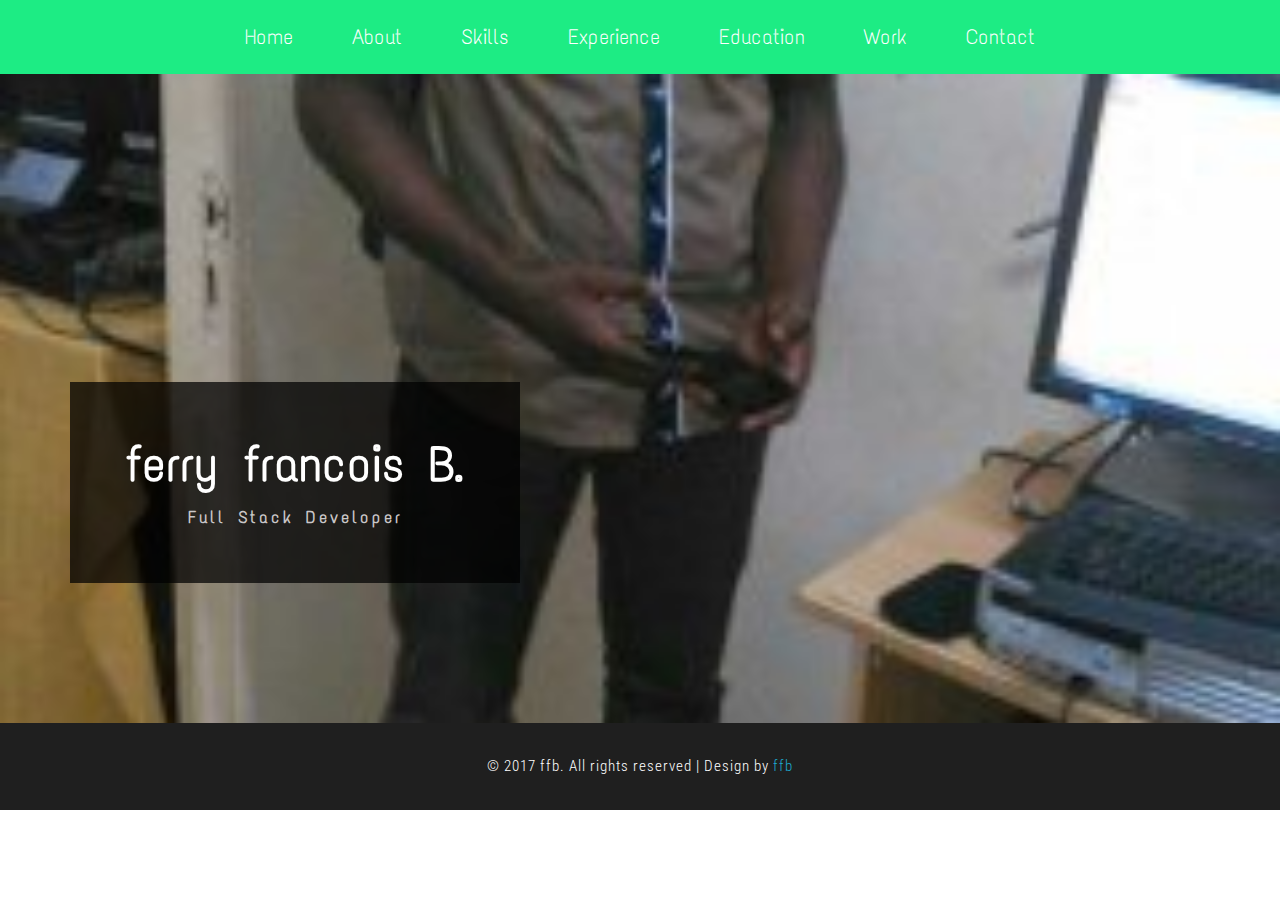
==== commit dad82f14: "change" ====
--- a/index.html
+++ b/index.html
@@ -60,7 +60,7 @@
 		<div class="container">
 			<div class="banner-text agileinfo-text">  
 				<h1>ferry francois B.</h1>
-				<h6>Web Designer & Developer</h6>
+				<h6>Full Stack Developer</h6>
 			</div>  
 		</div>	
 	</div>	
@@ -211,7 +211,7 @@
 								<h5>Maxteco Technologies </h5>
 							</div>
 							<div class="experience-right">
-								<h4>Full Stack Developper</h4>
+								<h4>Full Stack Developer</h4>
 								<p>
 									configurer l'infrastructure matérielle et le système d'exploitation ainsi que les dépendances entre les différents composants logiciels à utiliser
 									concevoir, manipuler et interroger des bases de données
@@ -226,7 +226,7 @@
 						<div class="experience-grids experience-grids-btm">
 							<div class="experience-left">
 								<h3>2015 - 2017</h3>
-								<h5>Full Stack Developper</h5>
+								<h5>Full Stack Developer</h5>
 							</div>
 							<div class="experience-right">
 								<h4>Graphic Designer</h4>
@@ -475,7 +475,7 @@
 			</div>
 		</div>
 	</div>
-	<!-- //modal-contact --> 
+	<!-- //modal-contact -->
 	
 	<!-- footer -->
 	<div class="footer">
